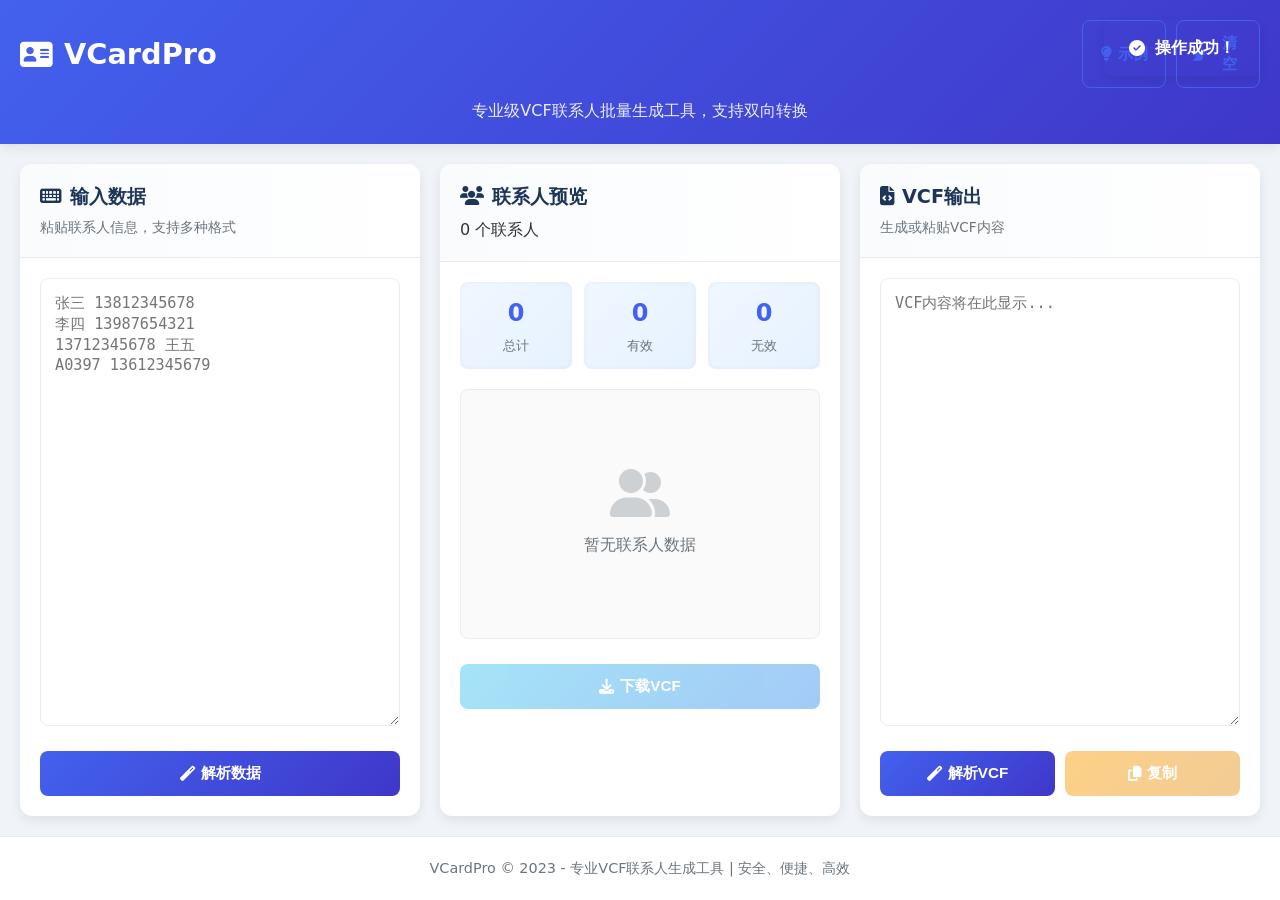
==== index.html @ 70928c02 "Rename VCF生成.html to index.html" ====
<!DOCTYPE html>
<html lang="zh-CN">
<head>
    <meta charset="UTF-8">
    <meta name="viewport" content="width=device-width, user-scalable=no, initial-scale=1.0, maximum-scale=1.0, minimum-scale=1.0">
    <meta http-equiv="X-UA-Compatible" content="ie=edge">
    <title>在线手机号码VCF批量导入工具 - VCardPro</title>
    <meta name="keywords" content="手机号批量导入,vcf导入,Excel转vcf,VCF生成器,联系人导入,vcf解析"/>
    <meta name="description" content="本工具可以将电话号码列表生成vcf格式，快速导入手机通讯录中，支持双向转换：从联系人列表生成VCF，或从VCF文件解析联系人！"/>
    <link rel="stylesheet" href="https://cdnjs.cloudflare.com/ajax/libs/font-awesome/6.4.0/css/all.min.css" integrity="sha512-iecdLmaskl7CVkqkXNQ/ZH/XLlvWZOJyj7Yy7tcenmpD1ypASozpmT/E0iPtmFIB46ZmdtAc9eNBvH0H/ZpiBw==" crossorigin="anonymous" referrerpolicy="no-referrer">
    <link rel="stylesheet" href="css/style.css">
</head>
<body>
    <div class="dashboard-container">
        <header class="dashboard-header">
            <div class="header-content">
                <div class="logo">
                    <i class="fas fa-address-card"></i>
                    <h1>VCardPro</h1>
                </div>
                <div class="header-actions">
                    <button id="demoBtn" class="btn btn-outline">
                        <i class="fas fa-lightbulb"></i> 示例
                    </button>
                    <button id="clearBtn" class="btn btn-outline">
                        <i class="fas fa-broom"></i> 清空
                    </button>
                </div>
            </div>
            <p class="subtitle">专业级VCF联系人批量生成工具，支持双向转换</p>
        </header>

        <div class="dashboard-main">
            <div class="dashboard-panel left-panel">
                <div class="panel-header">
                    <h2><i class="fas fa-keyboard"></i> 输入数据</h2>
                    <p>粘贴联系人信息，支持多种格式</p>
                </div>
                <div class="panel-content">
                    <textarea 
                        id="contactInput" 
                        placeholder="张三 13812345678
李四 13987654321
13712345678 王五
A0397 13612345679"></textarea>
                    <div class="actions">
                        <button id="parseBtn" class="btn btn-primary">
                            <i class="fas fa-magic"></i> 解析数据
                        </button>
                    </div>
                </div>
            </div>

            <div class="dashboard-panel center-panel">
                <div class="panel-header">
                    <h2><i class="fas fa-users"></i> 联系人预览</h2>
                    <div class="stats">
                        <span id="contactCount">0 个联系人</span>
                    </div>
                </div>
                <div class="panel-content">
                    <div class="contact-stats">
                        <div class="stat-card">
                            <div class="stat-number" id="totalContacts">0</div>
                            <div class="stat-label">总计</div>
                        </div>
                        <div class="stat-card">
                            <div class="stat-number" id="validContacts">0</div>
                            <div class="stat-label">有效</div>
                        </div>
                        <div class="stat-card">
                            <div class="stat-number" id="invalidLines">0</div>
                            <div class="stat-label">无效</div>
                        </div>
                    </div>
                    <div class="contact-preview" id="contactPreview">
                        <div class="empty-state">
                            <i class="fas fa-user-friends"></i>
                            <p>暂无联系人数据</p>
                        </div>
                    </div>
                    <div class="actions">
                        <button id="downloadBtn" class="btn btn-success" disabled>
                            <i class="fas fa-download"></i> 下载VCF
                        </button>
                    </div>
                </div>
            </div>

            <div class="dashboard-panel right-panel">
                <div class="panel-header">
                    <h2><i class="fas fa-file-code"></i> VCF输出</h2>
                    <p>生成或粘贴VCF内容</p>
                </div>
                <div class="panel-content">
                    <textarea 
                        id="vcfOutput" 
                        placeholder="VCF内容将在此显示..."></textarea>
                    <div class="actions">
                        <button id="vcfParseBtn" class="btn btn-primary">
                            <i class="fas fa-magic"></i> 解析VCF
                        </button>
                        <button id="copyBtn" class="btn btn-warning" disabled>
                            <i class="fas fa-copy"></i> 复制
                        </button>
                    </div>
                </div>
            </div>
        </div>

        <footer class="dashboard-footer">
            <p>VCardPro &copy; 2023 - 专业VCF联系人生成工具 | 安全、便捷、高效</p>
        </footer>
    </div>

    <div class="notification" id="notification">
        <i class="fas fa-check-circle"></i>
        <span id="notificationText">操作成功！</span>
    </div>

    <script src="js/vcard-generator.js"></script>
    <script src="js/ui-controller.js"></script>
    <script>
        document.addEventListener('DOMContentLoaded', function() {
            try {
                const generator = new VCardGenerator();
                const uiController = new UIController(generator);
                
                // 绑定演示按钮
                document.getElementById('demoBtn').addEventListener('click', function() {
                    try {
                        document.getElementById('contactInput').value = 
                            '张三 13812345678\n' +
                            '李四 13987654321\n' +
                            '王五 13712345678\n' +
                            'A0397 13612345679\n' +
                            'B0588 13512345670';
                        uiController.handleParse();
                        uiController.showNotification('已填入示例数据');
                    } catch (error) {
                        console.error('演示按钮点击事件错误:', error);
                        uiController.showNotification('演示数据填充失败', 'error');
                    }
                });
                
                // 绑定清空按钮
                document.getElementById('clearBtn').addEventListener('click', function() {
                    try {
                        uiController.handleClear();
                    } catch (error) {
                        console.error('清空按钮点击事件错误:', error);
                        uiController.showNotification('清空操作失败', 'error');
                    }
                });
                
                // 绑定下载按钮
                document.getElementById('downloadBtn').addEventListener('click', function() {
                    try {
                        uiController.handleDownload();
                    } catch (error) {
                        console.error('下载按钮点击事件错误:', error);
                        uiController.showNotification('下载操作失败', 'error');
                    }
                });
                
                // 绑定复制按钮
                document.getElementById('copyBtn').addEventListener('click', function() {
                    try {
                        uiController.handleCopy();
                    } catch (error) {
                        console.error('复制按钮点击事件错误:', error);
                        uiController.showNotification('复制操作失败', 'error');
                    }
                });
                
                // 绑定解析按钮
                document.getElementById('parseBtn').addEventListener('click', function() {
                    try {
                        uiController.handleParse();
                    } catch (error) {
                        console.error('解析按钮点击事件错误:', error);
                        uiController.showNotification('解析操作失败', 'error');
                    }
                });
                
                // 绑定VCF解析按钮
                document.getElementById('vcfParseBtn').addEventListener('click', function() {
                    try {
                        uiController.handleVCFParse();
                    } catch (error) {
                        console.error('VCF解析按钮点击事件错误:', error);
                        uiController.showNotification('VCF解析操作失败', 'error');
                    }
                });
                
                // 添加键盘快捷键
                document.getElementById('contactInput').addEventListener('keydown', function(e) {
                    if (e.ctrlKey && e.key === 'Enter') {
                        try {
                            uiController.handleParse();
                        } catch (error) {
                            console.error('快捷键解析事件错误:', error);
                            uiController.showNotification('快捷键解析操作失败', 'error');
                        }
                    }
                });
                
                // 添加键盘快捷键到VCF输出区域
                document.getElementById('vcfOutput').addEventListener('keydown', function(e) {
                    if (e.ctrlKey && e.key === 'Enter') {
                        try {
                            uiController.handleVCFParse();
                        } catch (error) {
                            console.error('VCF区域快捷键事件错误:', error);
                            uiController.showNotification('VCF区域快捷键操作失败', 'error');
                        }
                    }
                });
                
                // 更新UI控制器以同步VCF输出
                const originalUpdatePreview = uiController.updatePreview;
                uiController.updatePreview = function() {
                    try {
                        originalUpdatePreview.call(this);
                        
                        // 更新VCF输出区域
                        const vcfOutput = document.getElementById('vcfOutput');
                        if (this.contacts && this.contacts.length > 0) {
                            vcfOutput.value = generator.generateVCFContent(this.contacts);
                            document.getElementById('copyBtn').disabled = false;
                        } else {
                            vcfOutput.value = '';
                            document.getElementById('copyBtn').disabled = true;
                        }
                    } catch (error) {
                        console.error('更新预览时发生错误:', error);
                        uiController.showNotification('更新预览失败', 'error');
                    }
                };
            } catch (error) {
                console.error('页面初始化错误:', error);
                alert('页面初始化失败，请刷新重试');
            }
        });
    </script>
</body>
</html>
---- css/style.css ----
:root {
    --primary: #4361ee;
    --secondary: #3f37c9;
    --success: #4cc9f0;
    --dark: #1d3557;
    --light: #f8f9fa;
    --gray: #6c757d;
    --danger: #e63946;
    --warning: #fca311;
    --border-radius: 12px;
    --box-shadow: 0 4px 12px rgba(0, 0, 0, 0.08);
    --transition: all 0.3s ease;
    --panel-gap: 20px;
    --dashboard-bg: #f0f4f8;
    --panel-bg: #ffffff;
    --text-color: #333333;
    --border-color: #e9ecef;
}

* {
    margin: 0;
    padding: 0;
    box-sizing: border-box;
}

body {
    font-family: 'Segoe UI', system-ui, -apple-system, sans-serif;
    background-color: var(--dashboard-bg);
    color: var(--text-color);
    line-height: 1.6;
    min-height: 100vh;
    padding: 0;
    overflow-x: hidden;
}

.dashboard-container {
    max-width: 1600px;
    margin: 0 auto;
    display: flex;
    flex-direction: column;
    min-height: 100vh;
}

/* 仪表盘头部 */
.dashboard-header {
    background: linear-gradient(135deg, var(--primary), var(--secondary));
    color: white;
    padding: 20px;
    box-shadow: var(--box-shadow);
    z-index: 10;
}

.header-content {
    display: flex;
    justify-content: space-between;
    align-items: center;
    margin-bottom: 10px;
}

.logo {
    display: flex;
    align-items: center;
    gap: 12px;
}

.logo i {
    font-size: 1.8rem;
    color: white;
}

.logo h1 {
    font-size: 1.8rem;
    font-weight: 600;
    margin: 0;
}

.subtitle {
    font-size: 1rem;
    opacity: 0.9;
    text-align: center;
    margin: 0;
}

.header-actions {
    display: flex;
    gap: 10px;
}

/* 仪表盘主要内容区域 */
.dashboard-main {
    display: grid;
    grid-template-columns: 1fr 1fr 1fr;
    gap: var(--panel-gap);
    padding: 20px;
    flex: 1;
    min-height: 0;
}

/* 仪表盘面板 */
.dashboard-panel {
    background: var(--panel-bg);
    border-radius: var(--border-radius);
    box-shadow: var(--box-shadow);
    display: flex;
    flex-direction: column;
    overflow: hidden;
    transition: var(--transition);
}

.dashboard-panel:hover {
    box-shadow: 0 6px 16px rgba(0, 0, 0, 0.1);
}

.panel-header {
    padding: 18px 20px;
    border-bottom: 1px solid var(--border-color);
    background: linear-gradient(to right, #f9fbfd, #ffffff);
}

.panel-header h2 {
    font-size: 1.2rem;
    font-weight: 600;
    color: var(--dark);
    margin: 0 0 5px 0;
    display: flex;
    align-items: center;
    gap: 8px;
}

.panel-header p {
    font-size: 0.85rem;
    color: var(--gray);
    margin: 0;
}

.stats {
    display: flex;
    align-items: center;
}

/* 面板内容区域 */
.panel-content {
    padding: 20px;
    flex: 1;
    display: flex;
    flex-direction: column;
}

.contact-stats {
    display: flex;
    gap: 12px;
    margin-bottom: 20px;
}

.stat-card {
    flex: 1;
    background: linear-gradient(135deg, #f0f7ff, #e6f2ff);
    border-radius: 8px;
    padding: 12px;
    text-align: center;
    box-shadow: inset 0 0 5px rgba(0,0,0,0.05);
}

.stat-number {
    font-size: 1.5rem;
    font-weight: 700;
    color: var(--primary);
    margin-bottom: 4px;
}

.stat-label {
    font-size: 0.8rem;
    color: var(--gray);
}

textarea {
    width: 100%;
    padding: 14px;
    border: 1px solid var(--border-color);
    border-radius: 8px;
    font-size: 0.95rem;
    transition: var(--transition);
    resize: vertical;
    min-height: 200px;
    font-family: monospace;
    flex: 1;
    margin-bottom: 15px;
}

textarea:focus {
    outline: none;
    border-color: var(--primary);
    box-shadow: 0 0 0 3px rgba(67, 97, 238, 0.2);
}

.actions {
    display: flex;
    gap: 10px;
    margin-top: 10px;
}

.btn {
    flex: 1;
    padding: 12px 16px;
    border: none;
    border-radius: 8px;
    font-size: 0.95rem;
    font-weight: 600;
    cursor: pointer;
    transition: var(--transition);
    display: flex;
    align-items: center;
    justify-content: center;
    gap: 6px;
    text-align: center;
    min-width: auto;
}

.btn-primary {
    background: linear-gradient(135deg, var(--primary), var(--secondary));
    color: white;
}

.btn-primary:hover {
    background: linear-gradient(135deg, var(--secondary), var(--primary));
    transform: translateY(-2px);
    box-shadow: 0 4px 12px rgba(67, 97, 238, 0.3);
}

.btn-success {
    background: linear-gradient(135deg, var(--success), #4895ef);
    color: white;
}

.btn-success:hover {
    background: linear-gradient(135deg, #4895ef, var(--success));
    transform: translateY(-2px);
    box-shadow: 0 4px 12px rgba(76, 201, 240, 0.3);
}

.btn-outline {
    background: transparent;
    border: 1px solid var(--primary);
    color: var(--primary);
}

.btn-outline:hover {
    background: var(--primary);
    color: white;
}

.btn-warning {
    background: linear-gradient(135deg, var(--warning), #e69a2e);
    color: white;
}

.btn-warning:hover {
    background: linear-gradient(135deg, #e69a2e, var(--warning));
    transform: translateY(-2px);
    box-shadow: 0 4px 12px rgba(252, 163, 17, 0.3);
}

.btn:disabled {
    opacity: 0.5;
    cursor: not-allowed;
    transform: none;
    box-shadow: none;
}

.contact-preview {
    flex: 1;
    min-height: 200px;
    max-height: 250px;
    overflow-y: auto;
    border: 1px solid var(--border-color);
    border-radius: 8px;
    padding: 10px;
    background: #fafafa;
    margin-bottom: 15px;
}

.contact-item {
    display: flex;
    justify-content: space-between;
    align-items: center;
    padding: 10px 0;
    border-bottom: 1px solid #eee;
}

.contact-item:last-child {
    border-bottom: none;
}

.contact-info {
    display: flex;
    align-items: center;
    gap: 10px;
}

.avatar {
    width: 36px;
    height: 36px;
    border-radius: 50%;
    background: linear-gradient(135deg, var(--primary), var(--success));
    display: flex;
    align-items: center;
    justify-content: center;
    color: white;
    font-weight: bold;
    font-size: 0.9rem;
}

.contact-details h4 {
    margin: 0 0 3px;
    font-size: 1rem;
}

.contact-details p {
    margin: 0;
    color: var(--gray);
    font-size: 0.85rem;
}

.empty-state {
    display: flex;
    flex-direction: column;
    align-items: center;
    justify-content: center;
    height: 100%;
    color: var(--gray);
    text-align: center;
}

.empty-state i {
    font-size: 3rem;
    margin-bottom: 15px;
    opacity: 0.3;
}

/* 仪表盘底部 */
.dashboard-footer {
    background: white;
    padding: 20px;
    text-align: center;
    border-top: 1px solid var(--border-color);
    color: var(--gray);
    font-size: 0.9rem;
}

.notification {
    position: fixed;
    top: 20px;
    right: 20px;
    padding: 15px 25px;
    border-radius: 8px;
    color: white;
    font-weight: 600;
    box-shadow: var(--box-shadow);
    z-index: 1000;
    display: flex;
    align-items: center;
    gap: 10px;
}

.notification.success {
    background: linear-gradient(135deg, var(--success), var(--primary));
}

.notification.error {
    background: linear-gradient(135deg, var(--danger), #d90429);
}

/* 响应式设计 */
@media (max-width: 1200px) {
    .dashboard-main {
        grid-template-columns: 1fr;
        grid-template-rows: auto auto auto;
        gap: 15px;
    }
    
    .dashboard-panel {
        min-height: 300px;
    }
    
    .contact-stats {
        flex-direction: column;
    }
    
    .header-content {
        flex-direction: column;
        gap: 15px;
    }
}

@media (max-width: 768px) {
    .dashboard-main {
        padding: 15px;
        gap: 12px;
    }
    
    .actions {
        flex-direction: column;
    }
    
    .btn {
        width: 100%;
    }
    
    .header-actions {
        width: 100%;
        justify-content: center;
    }
    
    .panel-header {
        padding: 15px;
    }
    
    .panel-content {
        padding: 15px;
    }
}

@media (max-width: 480px) {
    .dashboard-main {
        padding: 10px;
    }
    
    .header-content {
        padding: 0 10px;
    }
    
    .logo h1 {
        font-size: 1.5rem;
    }
    
    .stat-card {
        padding: 8px;
    }
    
    .stat-number {
        font-size: 1.2rem;
    }
}
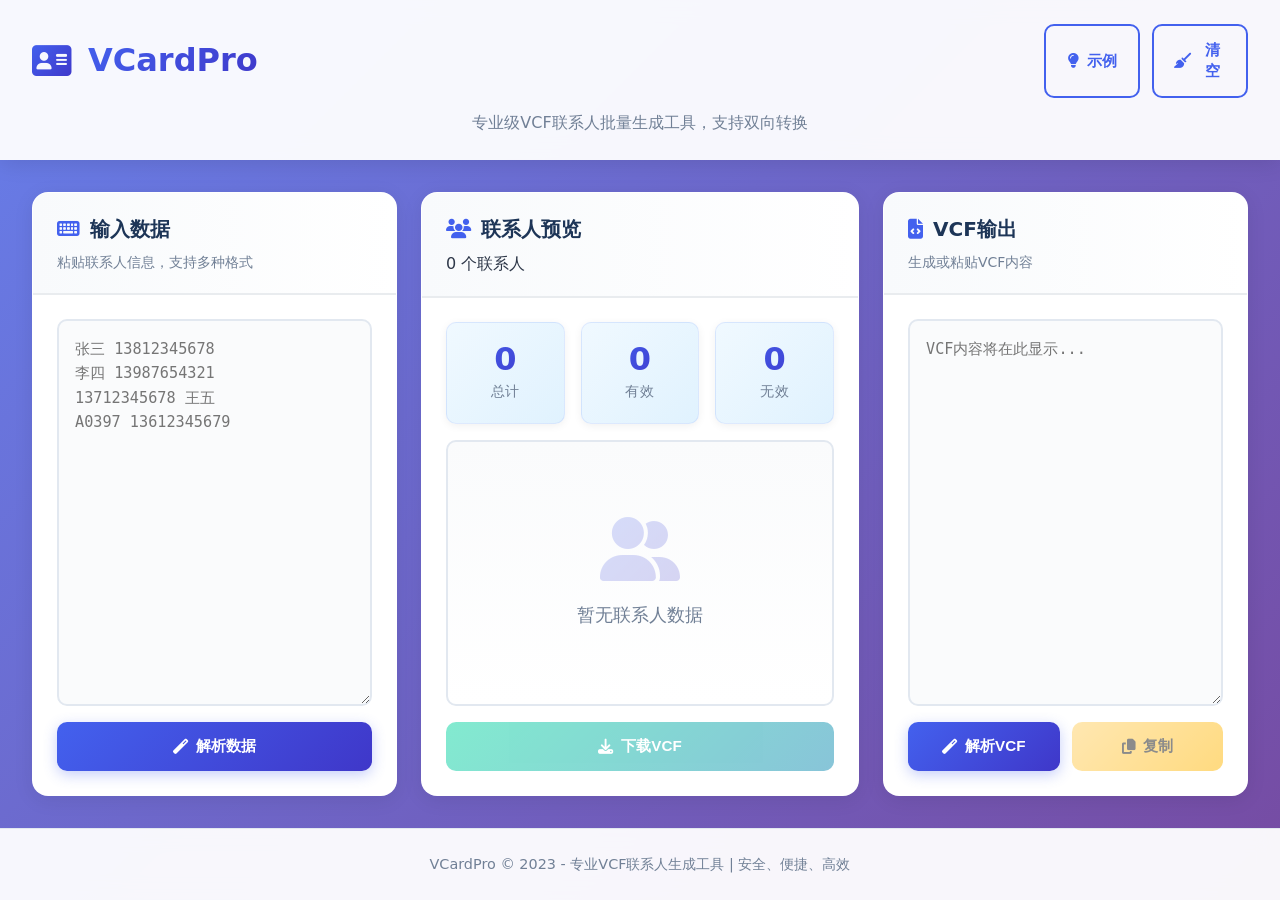
==== commit 06943c95: "重构项目架构，提升安全性和可维护性 - 新增js/config/app.js，引入应用配置模块，统一管理版本、文件名格式、通知时长等参数 - 新增js/utils/helpers.js，建立工具函数模" ====
--- a/index.html
+++ b/index.html
@@ -118,6 +118,8 @@
         <span id="notificationText">操作成功！</span>
     </div>
 
+    <script src="js/config/app.js"></script>
+    <script src="js/utils/helpers.js"></script>
     <script src="js/vcard-generator.js"></script>
     <script src="js/ui-controller.js"></script>
     <script>
--- a/css/style.css
+++ b/css/style.css
@@ -1,20 +1,27 @@
 :root {
     --primary: #4361ee;
+    --primary-dark: #3a56d4;
     --secondary: #3f37c9;
-    --success: #4cc9f0;
+    --success: #06d6a0;
+    --success-dark: #05c292;
     --dark: #1d3557;
     --light: #f8f9fa;
     --gray: #6c757d;
-    --danger: #e63946;
-    --warning: #fca311;
-    --border-radius: 12px;
-    --box-shadow: 0 4px 12px rgba(0, 0, 0, 0.08);
-    --transition: all 0.3s ease;
-    --panel-gap: 20px;
-    --dashboard-bg: #f0f4f8;
+    --gray-light: #e9ecef;
+    --danger: #ef476f;
+    --warning: #ffd166;
+    --info: #118ab2;
+    --border-radius: 16px;
+    --border-radius-sm: 10px;
+    --box-shadow: 0 4px 20px rgba(0, 0, 0, 0.08);
+    --box-shadow-hover: 0 8px 30px rgba(0, 0, 0, 0.12);
+    --transition: all 0.3s cubic-bezier(0.4, 0, 0.2, 1);
+    --panel-gap: 24px;
+    --dashboard-bg: linear-gradient(135deg, #667eea 0%, #764ba2 100%);
     --panel-bg: #ffffff;
-    --text-color: #333333;
-    --border-color: #e9ecef;
+    --text-color: #2d3748;
+    --text-muted: #718096;
+    --border-color: #e2e8f0;
 }
 
 * {
@@ -24,8 +31,9 @@
 }
 
 body {
-    font-family: 'Segoe UI', system-ui, -apple-system, sans-serif;
-    background-color: var(--dashboard-bg);
+    font-family: 'Inter', 'Segoe UI', system-ui, -apple-system, sans-serif;
+    background: var(--dashboard-bg);
+    background-attachment: fixed;
     color: var(--text-color);
     line-height: 1.6;
     min-height: 100vh;
@@ -34,7 +42,7 @@
 }
 
 .dashboard-container {
-    max-width: 1600px;
+    max-width: 1800px;
     margin: 0 auto;
     display: flex;
     flex-direction: column;
@@ -43,55 +51,66 @@
 
 /* 仪表盘头部 */
 .dashboard-header {
+    background: rgba(255, 255, 255, 0.95);
+    backdrop-filter: blur(10px);
+    color: var(--text-color);
+    padding: 24px 32px;
+    box-shadow: 0 4px 20px rgba(0, 0, 0, 0.1);
+    z-index: 100;
+    position: sticky;
+    top: 0;
+}
+
+.header-content {
+    display: flex;
+    justify-content: space-between;
+    align-items: center;
+    margin-bottom: 12px;
+}
+
+.logo {
+    display: flex;
+    align-items: center;
+    gap: 16px;
+}
+
+.logo i {
+    font-size: 2.2rem;
     background: linear-gradient(135deg, var(--primary), var(--secondary));
-    color: white;
-    padding: 20px;
-    box-shadow: var(--box-shadow);
-    z-index: 10;
-}
-
-.header-content {
-    display: flex;
-    justify-content: space-between;
-    align-items: center;
-    margin-bottom: 10px;
-}
-
-.logo {
-    display: flex;
-    align-items: center;
-    gap: 12px;
-}
-
-.logo i {
-    font-size: 1.8rem;
-    color: white;
+    -webkit-background-clip: text;
+    -webkit-text-fill-color: transparent;
+    background-clip: text;
 }
 
 .logo h1 {
-    font-size: 1.8rem;
-    font-weight: 600;
+    font-size: 2rem;
+    font-weight: 700;
     margin: 0;
+    background: linear-gradient(135deg, var(--primary), var(--secondary));
+    -webkit-background-clip: text;
+    -webkit-text-fill-color: transparent;
+    background-clip: text;
 }
 
 .subtitle {
     font-size: 1rem;
-    opacity: 0.9;
+    color: var(--text-muted);
     text-align: center;
     margin: 0;
+    font-weight: 400;
 }
 
 .header-actions {
     display: flex;
-    gap: 10px;
+    gap: 12px;
 }
 
 /* 仪表盘主要内容区域 */
 .dashboard-main {
     display: grid;
-    grid-template-columns: 1fr 1fr 1fr;
+    grid-template-columns: 1fr 1.2fr 1fr;
     gap: var(--panel-gap);
-    padding: 20px;
+    padding: 32px;
     flex: 1;
     min-height: 0;
 }
@@ -105,31 +124,37 @@
     flex-direction: column;
     overflow: hidden;
     transition: var(--transition);
+    border: 1px solid rgba(255, 255, 255, 0.2);
 }
 
 .dashboard-panel:hover {
-    box-shadow: 0 6px 16px rgba(0, 0, 0, 0.1);
+    box-shadow: var(--box-shadow-hover);
+    transform: translateY(-4px);
 }
 
 .panel-header {
-    padding: 18px 20px;
-    border-bottom: 1px solid var(--border-color);
-    background: linear-gradient(to right, #f9fbfd, #ffffff);
+    padding: 20px 24px;
+    border-bottom: 2px solid var(--gray-light);
+    background: linear-gradient(to right, #f8fafc, #ffffff);
 }
 
 .panel-header h2 {
-    font-size: 1.2rem;
-    font-weight: 600;
+    font-size: 1.25rem;
+    font-weight: 700;
     color: var(--dark);
-    margin: 0 0 5px 0;
-    display: flex;
-    align-items: center;
-    gap: 8px;
+    margin: 0 0 6px 0;
+    display: flex;
+    align-items: center;
+    gap: 10px;
+}
+
+.panel-header h2 i {
+    color: var(--primary);
 }
 
 .panel-header p {
-    font-size: 0.85rem;
-    color: var(--gray);
+    font-size: 0.875rem;
+    color: var(--text-muted);
     margin: 0;
 }
 
@@ -140,70 +165,86 @@
 
 /* 面板内容区域 */
 .panel-content {
-    padding: 20px;
+    padding: 24px;
     flex: 1;
     display: flex;
     flex-direction: column;
+    gap: 16px;
 }
 
 .contact-stats {
-    display: flex;
-    gap: 12px;
-    margin-bottom: 20px;
+    display: grid;
+    grid-template-columns: repeat(3, 1fr);
+    gap: 16px;
 }
 
 .stat-card {
-    flex: 1;
-    background: linear-gradient(135deg, #f0f7ff, #e6f2ff);
-    border-radius: 8px;
-    padding: 12px;
+    background: linear-gradient(135deg, #f0f9ff 0%, #e0f2fe 100%);
+    border-radius: var(--border-radius-sm);
+    padding: 20px 16px;
     text-align: center;
-    box-shadow: inset 0 0 5px rgba(0,0,0,0.05);
+    box-shadow: 0 2px 8px rgba(0, 0, 0, 0.06);
+    transition: var(--transition);
+    border: 1px solid rgba(67, 97, 238, 0.1);
+}
+
+.stat-card:hover {
+    transform: translateY(-2px);
+    box-shadow: 0 4px 12px rgba(0, 0, 0, 0.1);
 }
 
 .stat-number {
-    font-size: 1.5rem;
-    font-weight: 700;
-    color: var(--primary);
-    margin-bottom: 4px;
+    font-size: 2rem;
+    font-weight: 800;
+    background: linear-gradient(135deg, var(--primary), var(--secondary));
+    -webkit-background-clip: text;
+    -webkit-text-fill-color: transparent;
+    background-clip: text;
+    margin-bottom: 6px;
+    line-height: 1;
 }
 
 .stat-label {
-    font-size: 0.8rem;
-    color: var(--gray);
+    font-size: 0.85rem;
+    color: var(--text-muted);
+    font-weight: 500;
+    text-transform: uppercase;
+    letter-spacing: 0.5px;
 }
 
 textarea {
     width: 100%;
-    padding: 14px;
-    border: 1px solid var(--border-color);
-    border-radius: 8px;
+    padding: 16px;
+    border: 2px solid var(--border-color);
+    border-radius: var(--border-radius-sm);
     font-size: 0.95rem;
     transition: var(--transition);
     resize: vertical;
-    min-height: 200px;
-    font-family: monospace;
+    min-height: 180px;
+    font-family: 'JetBrains Mono', 'Fira Code', monospace;
     flex: 1;
-    margin-bottom: 15px;
+    background: #fafbfc;
+    line-height: 1.6;
 }
 
 textarea:focus {
     outline: none;
     border-color: var(--primary);
-    box-shadow: 0 0 0 3px rgba(67, 97, 238, 0.2);
+    box-shadow: 0 0 0 4px rgba(67, 97, 238, 0.15);
+    background: #ffffff;
 }
 
 .actions {
     display: flex;
-    gap: 10px;
-    margin-top: 10px;
+    gap: 12px;
+    margin-top: auto;
 }
 
 .btn {
     flex: 1;
-    padding: 12px 16px;
+    padding: 14px 20px;
     border: none;
-    border-radius: 8px;
+    border-radius: var(--border-radius-sm);
     font-size: 0.95rem;
     font-weight: 600;
     cursor: pointer;
@@ -211,53 +252,74 @@
     display: flex;
     align-items: center;
     justify-content: center;
-    gap: 6px;
+    gap: 8px;
     text-align: center;
-    min-width: auto;
+    position: relative;
+    overflow: hidden;
+}
+
+.btn::before {
+    content: '';
+    position: absolute;
+    top: 0;
+    left: -100%;
+    width: 100%;
+    height: 100%;
+    background: linear-gradient(90deg, transparent, rgba(255, 255, 255, 0.2), transparent);
+    transition: 0.5s;
+}
+
+.btn:hover::before {
+    left: 100%;
 }
 
 .btn-primary {
     background: linear-gradient(135deg, var(--primary), var(--secondary));
     color: white;
-}
-
-.btn-primary:hover {
-    background: linear-gradient(135deg, var(--secondary), var(--primary));
+    box-shadow: 0 4px 14px rgba(67, 97, 238, 0.3);
+}
+
+.btn-primary:hover:not(:disabled) {
+    background: linear-gradient(135deg, var(--primary-dark), var(--primary));
     transform: translateY(-2px);
-    box-shadow: 0 4px 12px rgba(67, 97, 238, 0.3);
+    box-shadow: 0 6px 20px rgba(67, 97, 238, 0.4);
 }
 
 .btn-success {
-    background: linear-gradient(135deg, var(--success), #4895ef);
+    background: linear-gradient(135deg, var(--success), var(--info));
     color: white;
-}
-
-.btn-success:hover {
-    background: linear-gradient(135deg, #4895ef, var(--success));
+    box-shadow: 0 4px 14px rgba(6, 214, 160, 0.3);
+}
+
+.btn-success:hover:not(:disabled) {
+    background: linear-gradient(135deg, var(--success-dark), var(--success));
     transform: translateY(-2px);
-    box-shadow: 0 4px 12px rgba(76, 201, 240, 0.3);
+    box-shadow: 0 6px 20px rgba(6, 214, 160, 0.4);
 }
 
 .btn-outline {
     background: transparent;
-    border: 1px solid var(--primary);
+    border: 2px solid var(--primary);
     color: var(--primary);
-}
-
-.btn-outline:hover {
+    font-weight: 600;
+}
+
+.btn-outline:hover:not(:disabled) {
     background: var(--primary);
     color: white;
+    transform: translateY(-2px);
 }
 
 .btn-warning {
-    background: linear-gradient(135deg, var(--warning), #e69a2e);
-    color: white;
-}
-
-.btn-warning:hover {
-    background: linear-gradient(135deg, #e69a2e, var(--warning));
+    background: linear-gradient(135deg, var(--warning), #ffb703);
+    color: #1a1a1a;
+    box-shadow: 0 4px 14px rgba(255, 209, 102, 0.3);
+}
+
+.btn-warning:hover:not(:disabled) {
+    background: linear-gradient(135deg, #ffb703, var(--warning));
     transform: translateY(-2px);
-    box-shadow: 0 4px 12px rgba(252, 163, 17, 0.3);
+    box-shadow: 0 6px 20px rgba(255, 209, 102, 0.4);
 }
 
 .btn:disabled {
@@ -270,21 +332,47 @@
 .contact-preview {
     flex: 1;
     min-height: 200px;
-    max-height: 250px;
+    max-height: 300px;
     overflow-y: auto;
-    border: 1px solid var(--border-color);
+    border: 2px solid var(--border-color);
+    border-radius: var(--border-radius-sm);
+    padding: 16px;
+    background: linear-gradient(to bottom, #fafbfc, #ffffff);
+    margin-bottom: 0;
+    scroll-behavior: smooth;
+}
+
+.contact-preview::-webkit-scrollbar {
+    width: 8px;
+}
+
+.contact-preview::-webkit-scrollbar-track {
+    background: #f1f1f1;
+    border-radius: 4px;
+}
+
+.contact-preview::-webkit-scrollbar-thumb {
+    background: linear-gradient(135deg, var(--primary), var(--secondary));
+    border-radius: 4px;
+}
+
+.contact-preview::-webkit-scrollbar-thumb:hover {
+    background: var(--primary-dark);
+}
+
+.contact-item {
+    display: flex;
+    justify-content: space-between;
+    align-items: center;
+    padding: 14px 12px;
+    border-bottom: 1px solid var(--gray-light);
+    transition: var(--transition);
     border-radius: 8px;
-    padding: 10px;
-    background: #fafafa;
-    margin-bottom: 15px;
-}
-
-.contact-item {
-    display: flex;
-    justify-content: space-between;
-    align-items: center;
-    padding: 10px 0;
-    border-bottom: 1px solid #eee;
+}
+
+.contact-item:hover {
+    background: linear-gradient(135deg, rgba(67, 97, 238, 0.05), rgba(63, 55, 201, 0.05));
+    transform: translateX(4px);
 }
 
 .contact-item:last-child {
@@ -294,31 +382,36 @@
 .contact-info {
     display: flex;
     align-items: center;
-    gap: 10px;
+    gap: 14px;
 }
 
 .avatar {
-    width: 36px;
-    height: 36px;
+    width: 44px;
+    height: 44px;
     border-radius: 50%;
     background: linear-gradient(135deg, var(--primary), var(--success));
     display: flex;
     align-items: center;
     justify-content: center;
     color: white;
-    font-weight: bold;
-    font-size: 0.9rem;
+    font-weight: 700;
+    font-size: 1rem;
+    box-shadow: 0 2px 8px rgba(67, 97, 238, 0.3);
+    flex-shrink: 0;
 }
 
 .contact-details h4 {
-    margin: 0 0 3px;
-    font-size: 1rem;
+    margin: 0 0 4px;
+    font-size: 1.05rem;
+    font-weight: 600;
+    color: var(--dark);
 }
 
 .contact-details p {
     margin: 0;
-    color: var(--gray);
-    font-size: 0.85rem;
+    color: var(--text-muted);
+    font-size: 0.9rem;
+    font-family: 'JetBrains Mono', monospace;
 }
 
 .empty-state {
@@ -327,43 +420,60 @@
     align-items: center;
     justify-content: center;
     height: 100%;
-    color: var(--gray);
+    color: var(--text-muted);
     text-align: center;
+    padding: 40px 20px;
 }
 
 .empty-state i {
-    font-size: 3rem;
-    margin-bottom: 15px;
-    opacity: 0.3;
+    font-size: 4rem;
+    margin-bottom: 20px;
+    opacity: 0.2;
+    background: linear-gradient(135deg, var(--primary), var(--secondary));
+    -webkit-background-clip: text;
+    -webkit-text-fill-color: transparent;
+    background-clip: text;
+}
+
+.empty-state p {
+    font-size: 1.1rem;
+    font-weight: 500;
 }
 
 /* 仪表盘底部 */
 .dashboard-footer {
-    background: white;
-    padding: 20px;
+    background: rgba(255, 255, 255, 0.95);
+    backdrop-filter: blur(10px);
+    padding: 24px;
     text-align: center;
     border-top: 1px solid var(--border-color);
-    color: var(--gray);
+    color: var(--text-muted);
     font-size: 0.9rem;
 }
 
 .notification {
     position: fixed;
-    top: 20px;
-    right: 20px;
-    padding: 15px 25px;
-    border-radius: 8px;
+    top: 100px;
+    right: 32px;
+    padding: 16px 28px;
+    border-radius: var(--border-radius-sm);
     color: white;
     font-weight: 600;
-    box-shadow: var(--box-shadow);
+    box-shadow: 0 8px 30px rgba(0, 0, 0, 0.15);
     z-index: 1000;
     display: flex;
     align-items: center;
-    gap: 10px;
+    gap: 12px;
+    transform: translateX(400px);
+    transition: transform 0.4s cubic-bezier(0.4, 0, 0.2, 1);
+}
+
+.notification.show {
+    transform: translateX(0);
 }
 
 .notification.success {
-    background: linear-gradient(135deg, var(--success), var(--primary));
+    background: linear-gradient(135deg, var(--success), var(--info));
 }
 
 .notification.error {
@@ -375,35 +485,45 @@
     .dashboard-main {
         grid-template-columns: 1fr;
         grid-template-rows: auto auto auto;
-        gap: 15px;
+        gap: 24px;
+        padding: 24px;
     }
     
     .dashboard-panel {
-        min-height: 300px;
+        min-height: 400px;
     }
     
     .contact-stats {
-        flex-direction: column;
+        grid-template-columns: repeat(3, 1fr);
     }
     
     .header-content {
         flex-direction: column;
-        gap: 15px;
+        gap: 16px;
+        text-align: center;
+    }
+    
+    .logo {
+        justify-content: center;
     }
 }
 
 @media (max-width: 768px) {
     .dashboard-main {
-        padding: 15px;
-        gap: 12px;
+        padding: 20px;
+        gap: 20px;
+    }
+    
+    .dashboard-header {
+        padding: 20px;
     }
     
     .actions {
-        flex-direction: column;
+        flex-wrap: wrap;
     }
     
     .btn {
-        width: 100%;
+        min-width: calc(50% - 6px);
     }
     
     .header-actions {
@@ -412,32 +532,137 @@
     }
     
     .panel-header {
-        padding: 15px;
+        padding: 18px 20px;
     }
     
     .panel-content {
-        padding: 15px;
+        padding: 20px;
+    }
+    
+    .contact-stats {
+        grid-template-columns: repeat(3, 1fr);
+        gap: 12px;
+    }
+    
+    .stat-card {
+        padding: 16px 12px;
+    }
+    
+    .stat-number {
+        font-size: 1.6rem;
+    }
+    
+    .notification {
+        top: 80px;
+        right: 20px;
+        left: 20px;
+        justify-content: center;
     }
 }
 
 @media (max-width: 480px) {
     .dashboard-main {
-        padding: 10px;
-    }
-    
-    .header-content {
-        padding: 0 10px;
+        padding: 16px;
+    }
+    
+    .dashboard-header {
+        padding: 16px;
     }
     
     .logo h1 {
-        font-size: 1.5rem;
+        font-size: 1.6rem;
+    }
+    
+    .logo i {
+        font-size: 1.8rem;
+    }
+    
+    .subtitle {
+        font-size: 0.9rem;
+    }
+    
+    .contact-stats {
+        grid-template-columns: repeat(3, 1fr);
+        gap: 8px;
     }
     
     .stat-card {
-        padding: 8px;
+        padding: 12px 8px;
     }
     
     .stat-number {
-        font-size: 1.2rem;
-    }
+        font-size: 1.3rem;
+    }
+    
+    .stat-label {
+        font-size: 0.75rem;
+    }
+    
+    .btn {
+        min-width: 100%;
+        padding: 12px 16px;
+        font-size: 0.9rem;
+    }
+    
+    .panel-header h2 {
+        font-size: 1.1rem;
+    }
+    
+    .avatar {
+        width: 38px;
+        height: 38px;
+        font-size: 0.9rem;
+    }
+}
+
+/* 添加动画效果 */
+@keyframes fadeInUp {
+    from {
+        opacity: 0;
+        transform: translateY(20px);
+    }
+    to {
+        opacity: 1;
+        transform: translateY(0);
+    }
+}
+
+.dashboard-panel {
+    animation: fadeInUp 0.5s ease-out forwards;
+}
+
+.dashboard-panel:nth-child(1) {
+    animation-delay: 0.1s;
+}
+
+.dashboard-panel:nth-child(2) {
+    animation-delay: 0.2s;
+}
+
+.dashboard-panel:nth-child(3) {
+    animation-delay: 0.3s;
+}
+
+/* 按钮点击效果 */
+.btn:active:not(:disabled) {
+    transform: scale(0.98);
+}
+
+/* 输入框聚焦动画 */
+textarea:focus + .actions .btn-primary {
+    box-shadow: 0 0 0 4px rgba(67, 97, 238, 0.1);
+}
+
+/* 统计卡片脉冲效果 */
+@keyframes pulse {
+    0%, 100% {
+        box-shadow: 0 2px 8px rgba(0, 0, 0, 0.06);
+    }
+    50% {
+        box-shadow: 0 4px 16px rgba(67, 97, 238, 0.15);
+    }
+}
+
+.stat-card.update {
+    animation: pulse 0.6s ease-in-out;
 }
